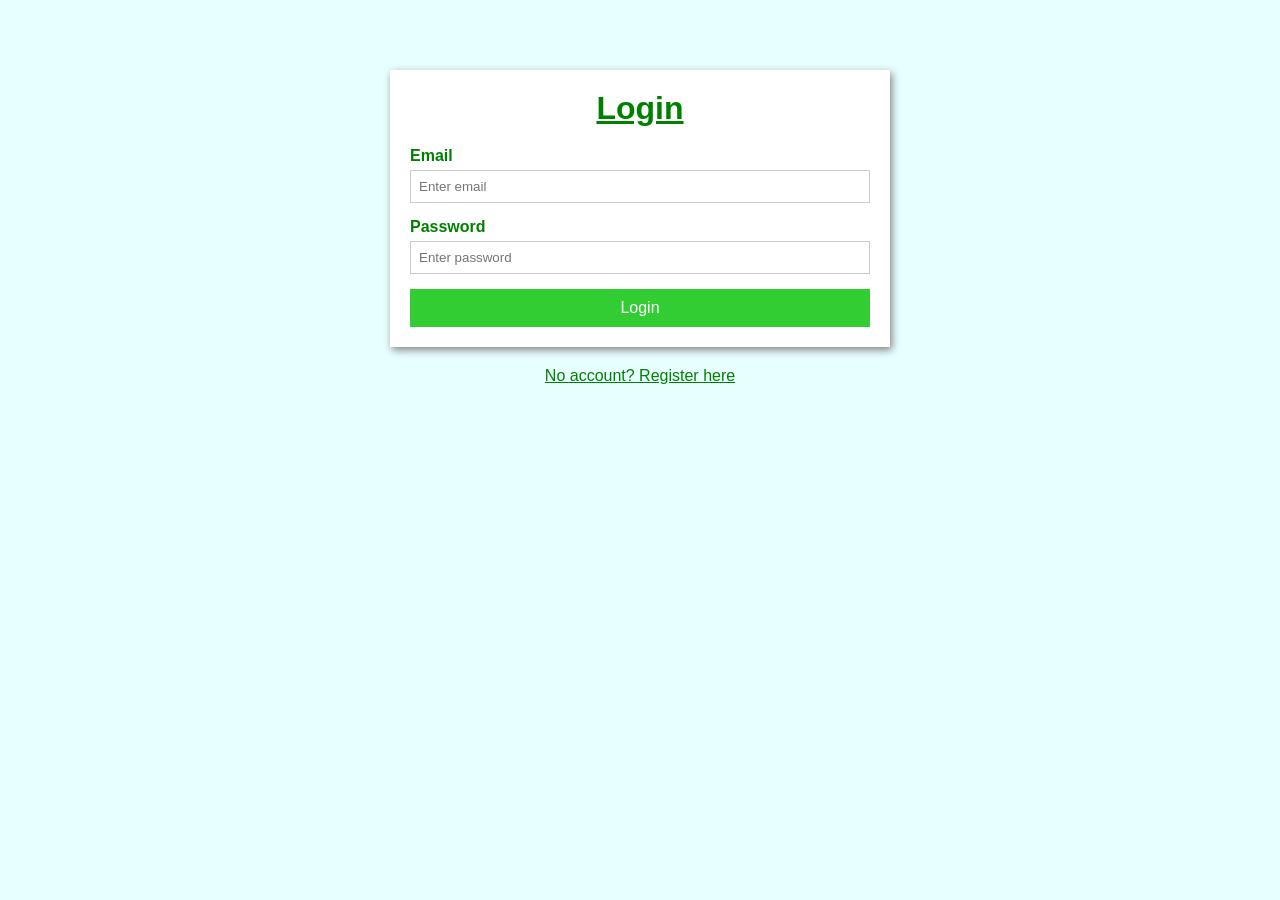
==== login.html @ e1709256 "Rename Login.html to login.html" ====
<!DOCTYPE html>
<html lang="en">
<head>
    <meta charset="UTF-8">
    <meta name="viewport" content="width=device-width, initial-scale=1.0">
    <title>Login</title>
    <link rel="stylesheet" href="style.css"/>
</head>
<body>
    <form class="myForm">
        <h1>Login</h1>
        <label>Email</label>
        <input type="email" placeholder="Enter email" required/>
        <label>Password</label>
        <input type="password" placeholder="Enter password" required/>
        <button>Login</button>
    </form>
    <div id="last">
        <a href="index.html">No account? Register here</a>
    </div>
</body>
</html>
---- style.css ----
*{
    margin:0;
    padding:0;
    box-sizing:border-box;
    font-family:sans-serif;
}

body{
    background-color:#e8ffff;
}

.myForm{
    width:500px;
    margin:auto;
    margin-top:70px;
    background:white;
    padding:20px;
    box-shadow:2px 3px 8px grey;
}

.myForm h1{
    text-align:center;
    color:green;
    margin-bottom:20px;
    text-decoration:underline;
}

.myForm label{
    color:green;
    font-weight:bold;
}

.myForm input{
    width:100%;
    padding:8px;
    margin-top:5px;
    margin-bottom:15px;
    border:1px solid #ccc;
}

.myForm button{
    width:100%;
    padding:10px;
    background:limegreen;
    color:white;
    border:none;
    font-size:16px;
    cursor:pointer;
}

#last{
    text-align:center;
    margin-top:20px;
}

#last a{
    color:green;
}
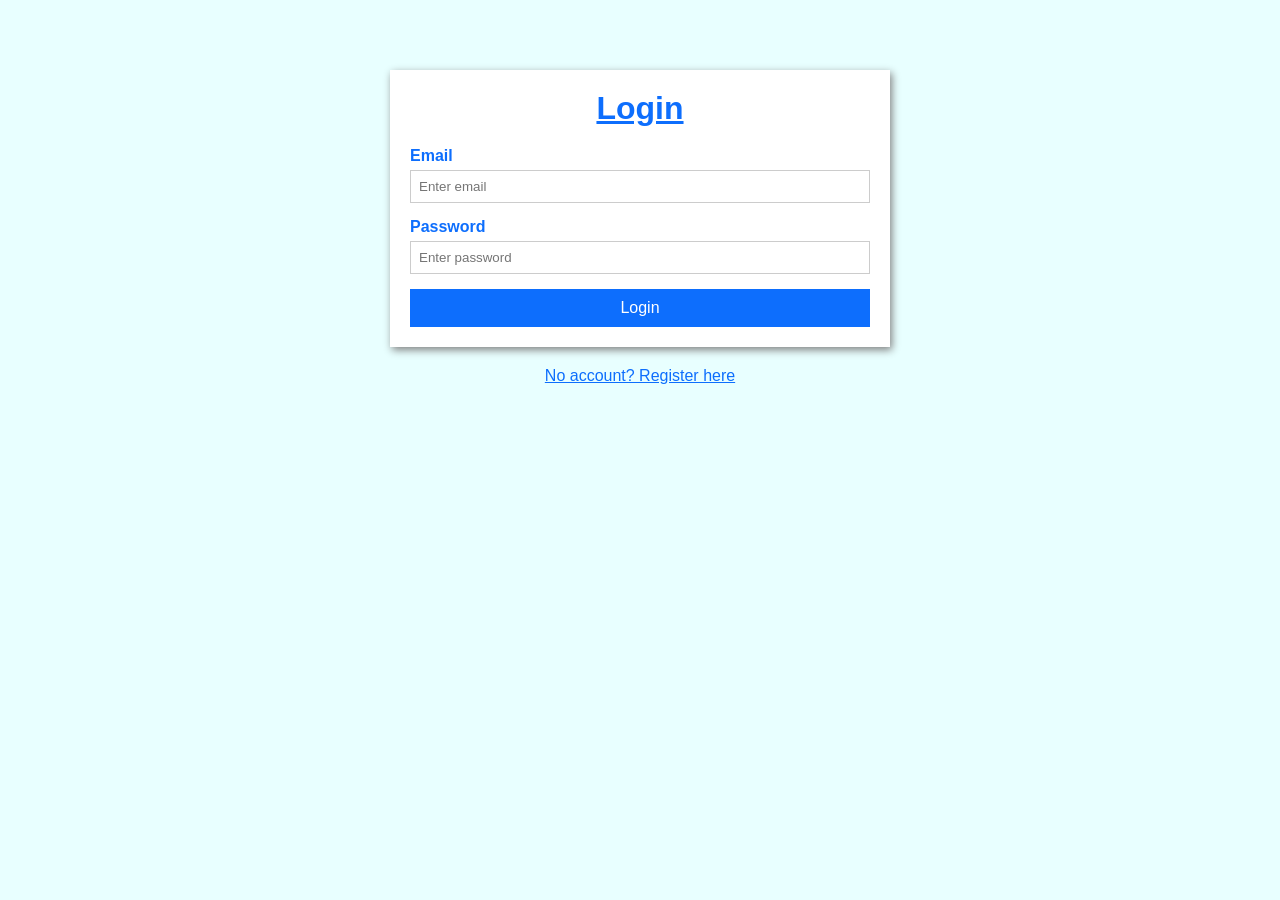
==== commit 382dbba3: "added ecommerce and linked it to login" ====
--- a/login.html
+++ b/login.html
@@ -7,16 +7,30 @@
     <link rel="stylesheet" href="style.css"/>
 </head>
 <body>
-    <form class="myForm">
+    <form class="myForm" id="loginForm">
         <h1>Login</h1>
         <label>Email</label>
-        <input type="email" placeholder="Enter email" required/>
+        <input type="email" id="email" placeholder="Enter email" required/>
         <label>Password</label>
-        <input type="password" placeholder="Enter password" required/>
-        <button>Login</button>
+        <input type="password" id="password" placeholder="Enter password" required/>
+        <button type="submit">Login</button>
     </form>
     <div id="last">
         <a href="index.html">No account? Register here</a>
     </div>
+    <script>
+        document.getElementById("loginForm").addEventListener("submit", function(event) {
+
+            event.preventDefault();
+
+            const email = document.getElementById("email").value;
+            const password = document.getElementById("password").value;
+
+            if(email !== "" && password !== "") {
+                window.location.href = "ecommerce.html";
+            }
+
+        });
+    </script>
 </body>
 </html>
--- a/style.css
+++ b/style.css
@@ -20,13 +20,13 @@
 
 .myForm h1{
     text-align:center;
-    color:green;
+    color:#0d6efd;
     margin-bottom:20px;
     text-decoration:underline;
 }
 
 .myForm label{
-    color:green;
+    color:#0d6efd;
     font-weight:bold;
 }
 
@@ -41,7 +41,7 @@
 .myForm button{
     width:100%;
     padding:10px;
-    background:limegreen;
+    background:#0d6efd;
     color:white;
     border:none;
     font-size:16px;
@@ -54,5 +54,5 @@
 }
 
 #last a{
-    color:green;
+    color:#0d6efd;
 }
